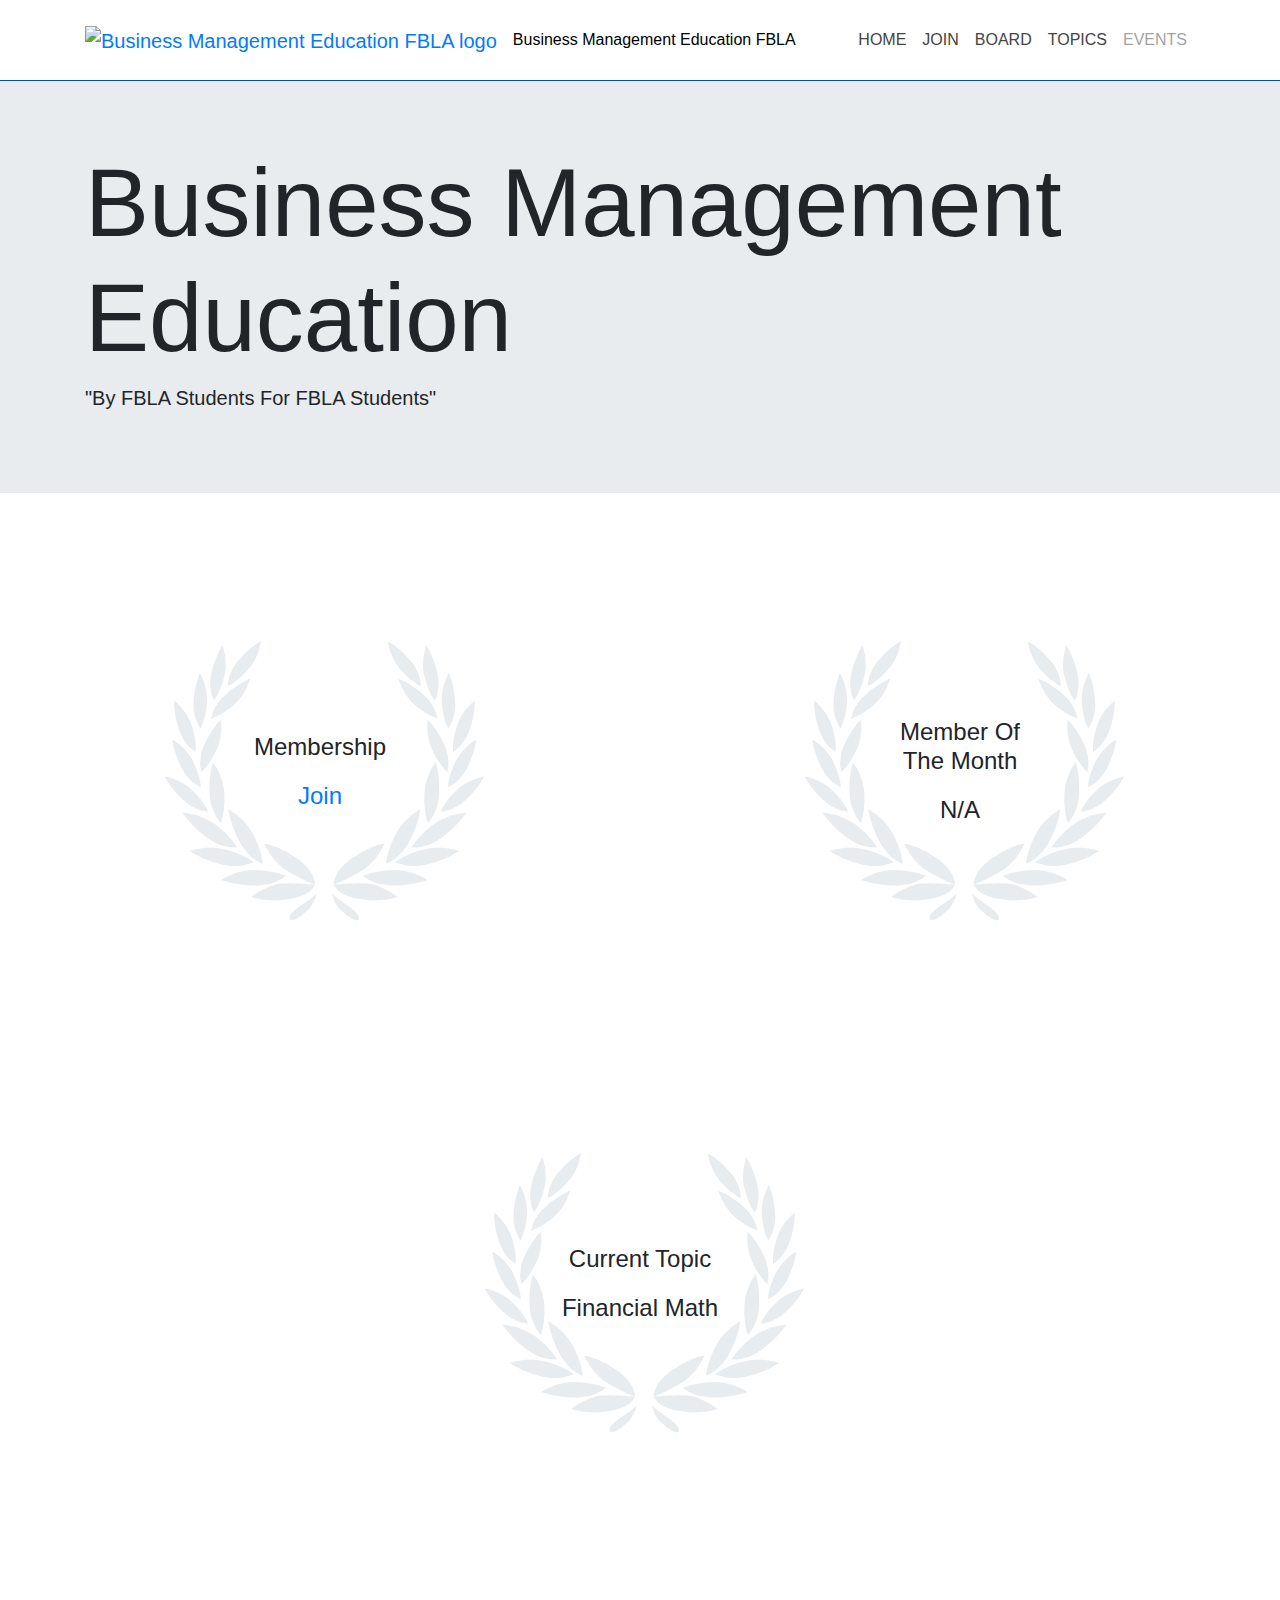
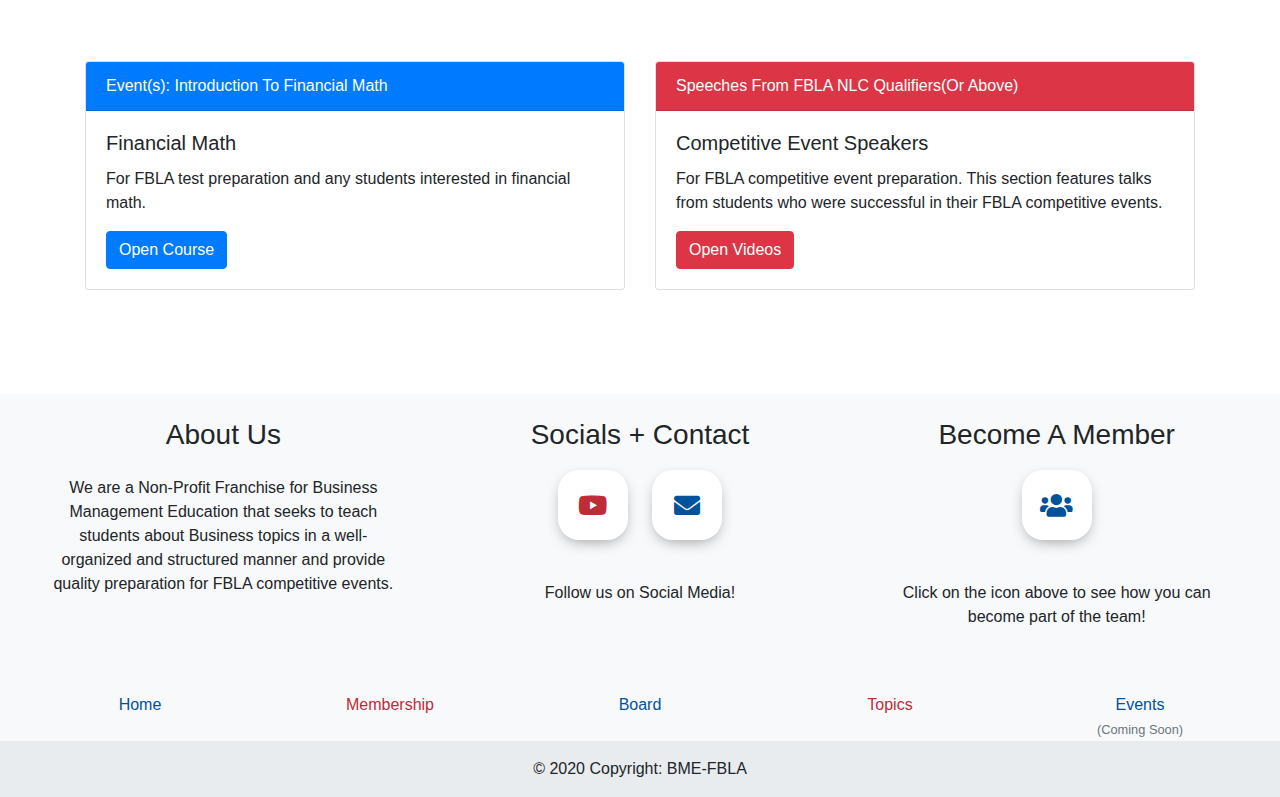
==== index.html @ 1d548284 "Update index.html" ====
<!DOCTYPE html>
<html>
  <head>
    <!-- jQuery library -->
    <script src="https://ajax.googleapis.com/ajax/libs/jquery/3.2.1/jquery.min.js"></script>

    <!-- Popper JS -->
    <script src="https://cdn.jsdelivr.net/npm/popper.js@1.16.1/dist/umd/popper.min.js" integrity="sha384-9/reFTGAW83EW2RDu2S0VKaIzap3H66lZH81PoYlFhbGU+6BZp6G7niu735Sk7lN" crossorigin="anonymous"></script>

    <!-- Latest compiled JavaScript -->
    <script src="https://stackpath.bootstrapcdn.com/bootstrap/4.5.2/js/bootstrap.min.js" integrity="sha384-B4gt1jrGC7Jh4AgTPSdUtOBvfO8shuf57BaghqFfPlYxofvL8/KUEfYiJOMMV+rV" crossorigin="anonymous"></script>

    <!-- Latest compiled and minified CSS -->
    <link rel="stylesheet" href="https://stackpath.bootstrapcdn.com/bootstrap/4.5.2/css/bootstrap.min.css" integrity="sha384-JcKb8q3iqJ61gNV9KGb8thSsNjpSL0n8PARn9HuZOnIxN0hoP+VmmDGMN5t9UJ0Z" crossorigin="anonymous">
    <link href="fonts/css/all.css" rel="stylesheet"> <!--load all styles -->
    <link rel="stylesheet" href="index.css"/>

    <script type="text/javascript" src="script.js"></script>

    <title>BME-FBLA</title>
    <link rel="icon" type="image/png" href="img/logo-transparent.png"/>
    <meta name="description" content="Business Management Education FBLA. We offer
    FBLA competitive event preparation and Business Management Education."/>
    <meta name="keywords" content="FBLA, BME-FBLA, BME, FBLA test prep, FBLA competitive events">
  </head>
  <body>
    <div class="wrapper">
      <!--Navigation-->
      <nav class="navbar navbar-expand-lg smart-scroll white">
        <div class="container">
          <a class="navbar-brand" href="#"><img src="img/logo.png" alt="Business Management Education FBLA logo"></a>
          <span class="navbar-text">Business Management Education FBLA</span>
          <button class="navbar-toggler" type="button" data-toggle="collapse" data-target="#navbarNavDropdown" aria-controls="navbarNavAltMarkup" aria-expanded="false" aria-label="Toggle navigation">
            <span class="fas fa-bars"></span>
          </button>
          <div class="collapse navbar-collapse" id="navbarNavDropdown">
            <ul class="navbar-nav ml-auto">
              <li class="nav-item">
                <a class="nav-link navbarTextColor" href="index.html">HOME<span class="sr-only">(current)</span></a>
              </li>
              <li class="nav-item">
                <a class="nav-link navbarTextColor" href="membership.html">JOIN</a>
              </li>
              <li class="nav-item">
                <a class="nav-link navbarTextColor" href="board.html">BOARD</a>
              </li>
              <li class="nav-item">
                <a class="nav-link navbarTextColor" href="topics.html">TOPICS</a>
              </li>
              <li class="nav-item disabled">
                <a class="nav-link disabled navbarTextColor" href="#">EVENTS</a>
              </li>
            </ul>
          </div>
        </div>
      </nav>
      <!--Jumbotron-->
      <div class="jumbotron jumbotron-fluid">
        <div class="container">
          <h1 class="display-1">Business Management Education</h1>
          <p class="lead">"By FBLA Students For FBLA Students"</p>
        </div>
      </div>
      <!--Awards/Opportunities-->
      <div class="container-fluid">
        <div class="row awards">
          <div class="col">
            <img src="img/wreath.png" alt="wreath over apply">
            <div class="textOverImage">
              <h4>Membership</h3>
              <p><a href="membership.html">Join</a></p>
            </div>
          </div>
          <div class="col">
            <img src="img/wreath.png" alt="wreath over apply">
            <div class="textOverImage">
              <h4>Member Of <br> The Month</h3>
              <p>N/A</p>
            </div>
          </div>
          <div class="col">
            <img src="img/wreath.png" alt="wreath over apply">
            <div class="textOverImage">
              <h4>Current Topic</h3>
              <p>Financial Math</p>
            </div>
          </div>
        </div>
      </div>
      <!-- Cards -->
      <div class="container">
        <!-- Row -->
        <div class="card-deck">
          <div class="card text-black mb-4">
            <div class="card-header bg-primary text-white">Event(s): Introduction To Financial Math</div>
            <div class="card-body d-flex flex-column">
              <h5 class="card-title">Financial Math</h5>
              <p class="card-text">For FBLA test preparation and any students interested in financial math.</p>
              <a href="topics/financial-math.html" class="btn btn-primary mt-auto">Open Course</a>
            </div>
          </div>
          <div class="card text-black mb-4">
            <div class="card-header bg-danger text-white">Speeches From FBLA NLC Qualifiers(Or Above)</div>
            <div class="card-body d-flex flex-column">
              <h5 class="card-title">Competitive Event Speakers</h5>
              <p class="card-text">For FBLA competitive event preparation.
                This section features talks from students
              who were successful in their FBLA competitive events.</p>
              <a href="topics/competitive-events.html" class="btn btn-danger mt-auto">Open Videos</a>
            </div>
          </div>
        </div>
      </div>
    </div>
    <!-- Footer -->
    <footer class="footer">
      <div class="container-fluid d-flex main">
        <div class="col column-display">
          <h3>About Us</h3>
          <p class="mx-auto">We are a Non-Profit Franchise for
            Business Management Education that seeks to teach students about
            Business topics in a well-organized and structured manner and
            provide quality preparation for FBLA competitive events.
          </p>
        </div>
        <div class="col column-display">
          <h3>Socials + Contact</h3>
          <a class="social-icon social-icon-red" href="https://www.youtube.com/channel/UCbEsjxxfp4SmlZJEAbPD4UQ" target="_blank">
            <i class="fab fa-youtube"></i>
          </a>
          <a class="social-icon social-icon-blue" href="mailto:bml.fbla@gmail.com" target="_blank">
            <i class="fas fa-envelope"></i>
          </a>
          <p class="mx-auto">Follow us on
            Social Media!
          </p>
        </div>
        <div class="col column-display">
          <h3>Become A Member</h3>
          <a class="social-icon social-icon-blue" href="#" target="_blank">
            <i class="fas fa-users"></i>
          </a>
          <p class="mx-auto">Click on the icon above to see how
            you can become part of the team!
          </p>
        </div>
      </div>
      <div class="container-fluid d-flex" id="sitemap">
        <div class="col">
          <a class="text-blue" href="#">Home</a>
        </div>
        <div class="col">
          <a class="text-red" href="membership.html">Membership</a>
        </div>
        <div class="col">
          <a class="text-blue" href="#">Board</a>
        </div>
        <div class="col">
          <a class="text-red" href="#">Topics</a>
        </div>
        <div class="col">
          <a class="text-blue" href="#">Events</a><br>
          <small class="text-muted">(Coming Soon)</small>
        </div>
      </div>
      <!-- Copyright -->
      <div class="footer-copyright text-center py-3">© 2020 Copyright:
        <a>BME-FBLA</a>
      </div>
      <!-- Copyright -->
    </footer>
  </body>
</html>
---- index.css ----
* {
  margin: 0;
  padding: 0;
  box-sizing: border-box;
}

ul {
  list-style-type: none;
}

/*Colours*/
.white {
  color: white;
  background-color: white;
}

.grey {
  color: #E9ECEF;
}

.navbarTextColor {
  color: #444444;
}

.blueBackground {
  color: #1265A8;
  background-color: #1265A8;
}

.text-blue,
.blue {
  color: #00529B;
}

.text-blue-pc:hover {
  color: #00529B;
}

.text-blue a:hover {
  color: #00529B;
}

.text-red,
.red {
  color: #BE2C37;
}

.text-red-pc:hover {
  color: #BE2C37;
}

.text-red:hover {
  color: #BE2C37;
}

.text-red a:hover {
  color: #BE2C37;
}

.text-align-center {
  text-align: center;
}

.btn-outline-primary:hover > a {
  color: white;
  text-decoration: none;
}

.back-arrow:hover {
  text-decoration: none;
}

/* Collapsible */

.fa-sort-down {
  margin-left: 0.2rem;
  padding-top: 1px;
  vertical-align: top;
}

.collapse-button[aria-expanded="true"] > i {
  transform-origin: center center;
  transition: 250ms;
  transform: rotate(-180deg);
  margin-top: 8px;
}

.collapse-button[aria-expanded="false"] > i {
  transform-origin: center center;
  transition: 250ms;
  transform: rotate(0deg);
  margin-bottom: 1px;
}





/*Styles*/

.marginLeft {
  margin-left: auto;
}

@media only screen and (min-width: 360px) {
  .navbar {
    border-bottom: 1px solid #00529B;
    padding: 0px;
  }

  .navbar .navbar-text {
    color: black;
  }

  .navbar .disabled {
    opacity: 0.7;
    background-color: #ffffff !important;
    color: #444444 !important;
  }

  .navbar ul li a {
    padding: 28px 0 28px 0;
    font-size: 1rem;
  }

  .navbar .container .navbar-collapse ul li:hover {
    transition: 250ms;
    background-color: #1265A8;
    color: white;
    cursor: pointer;
  }

  .navbar .container .navbar-collapse ul li:hover > a {
    color: white;
  }

  /*Navbar Scroll Classes*/
  .smart-scroll {
    position: fixed;
    top: 0;
    right: 0;
    left: 0;
    z-index: 1030;
  }

  .scrolled-down {
     transform:translateY(-100%); transition: all 0.3s ease-in-out;
  }

  .scrolled-up {
     transform:translateY(0); transition: all 0.3s ease-in-out;
  }

  /*Scroll Classes End*/

  .awards .col {
    text-align: center;
    position: relative;
    min-width: 500px;
  }

  .awards .col .img {
    height: 256px;
    width: 256px;
  }

  .awards .col .textOverImage {
    position: absolute;
    left: 50%;
    top: 50%;
    transform: translate(-50%, -50%);
  }

  .awards .col p {
    margin-top: 1rem;
    font-size: 1.5rem;
  }

  .container .card-deck:nth-child(1) {
    margin-top: 7rem;
  }

  .container .card-deck .card {
    min-width: 448px;
  }

  .container .card-deck .card .mt-auto {
    align-self: flex-start;
  }

  /*Footer Styling */
  /* Sticky footer styles
-------------------------------------------------- */

  .footer {
    margin-top: 5rem;
    width: 100%;
    background-color: rgba(233,236,239, 0.3);
  }

  .footer .d-flex .col {
    text-align: center;
    padding-top: 1.5rem;
  }

  .footer .d-flex .col p {
    margin-top: 1.5rem;
    max-width: 350px;
  }

  .footer .d-flex .column-display {
    min-width: 500px;
  }

  .footer .main {
    flex-flow: row wrap;
  }

  .footer .footer-copyright {
    background-color: rgb(233,236,239);
  }

  #sitemap {
    margin-top: 1.5rem;
  }

  /*Social Icons*/

  /*flaticon adjustments*/

  /*Blue*/
  .social-icon-blue {
    display: inline-block;
    width: 70px;
    height: 70px;
    background: #ffffff;
    margin: 10px;
    border-radius: 30%;
    box-shadow: 0 5px 15px -5px #00000070;
    color: #00529B;
    overflow: hidden;
    position: relative;
  }

  .social-icon-blue::before {
    content: "";
    position: absolute;
    width: 120%;
    height: 120%;
    background: #00529B;
    transform: rotate(45deg);
    left: -110%;
    top: 90%;
  }
  /*Blue-End*/

  /*Red*/
  .social-icon-red {
    display: inline-block;
    width: 70px;
    height: 70px;
    background: #ffffff;
    margin: 10px;
    border-radius: 30%;
    box-shadow: 0 5px 15px -5px #00000070;
    color: #BE2C37;
    overflow: hidden;
    position: relative;
  }

  .social-icon-red::before {
    content: "";
    position: absolute;
    width: 120%;
    height: 120%;
    background: #BE2C37;
    transform: rotate(45deg);
    left: -110%;
    top: 90%;
  }
  /*Red-End*/
  .social-icon {
    text-align: center;
  }

  .social-icon i {
    line-height: 70px;
    font-size: 26px;
    transition: 0.2s linear;
  }

  .social-icon:hover i {
    transform: scale(1.3);
    color: #ffffff;
  }

  .social-icon:hover::before {
    top: 10%;
    left: -10%;
  }

  .social-icon:hover::before {
    animation: socials 0.7s 1;
    top: -10%;
    left: -10%;
  }

  @keyframes socials {
    0%{
      left: -110%;
      top: 90%;
    }
    50%{
      left: 10%;
      top: -30%;
    }
    100%{
      top: -10%;
      left: -10%;
    }
  }


}

@media only screen and (min-width: 576px) {

}

@media only screen and (min-width: 992px) {

  .footer .d-flex .column-display {
    min-width: 320px;
  }

  .text-blue-pc,
  .blue-pc {
    color: #00529B;
    background-color: #00529B;
  }

  .text-red-pc,
  .red-pc {
    color: #BE2C37;
    background-color: #BE2C37;
  }



}
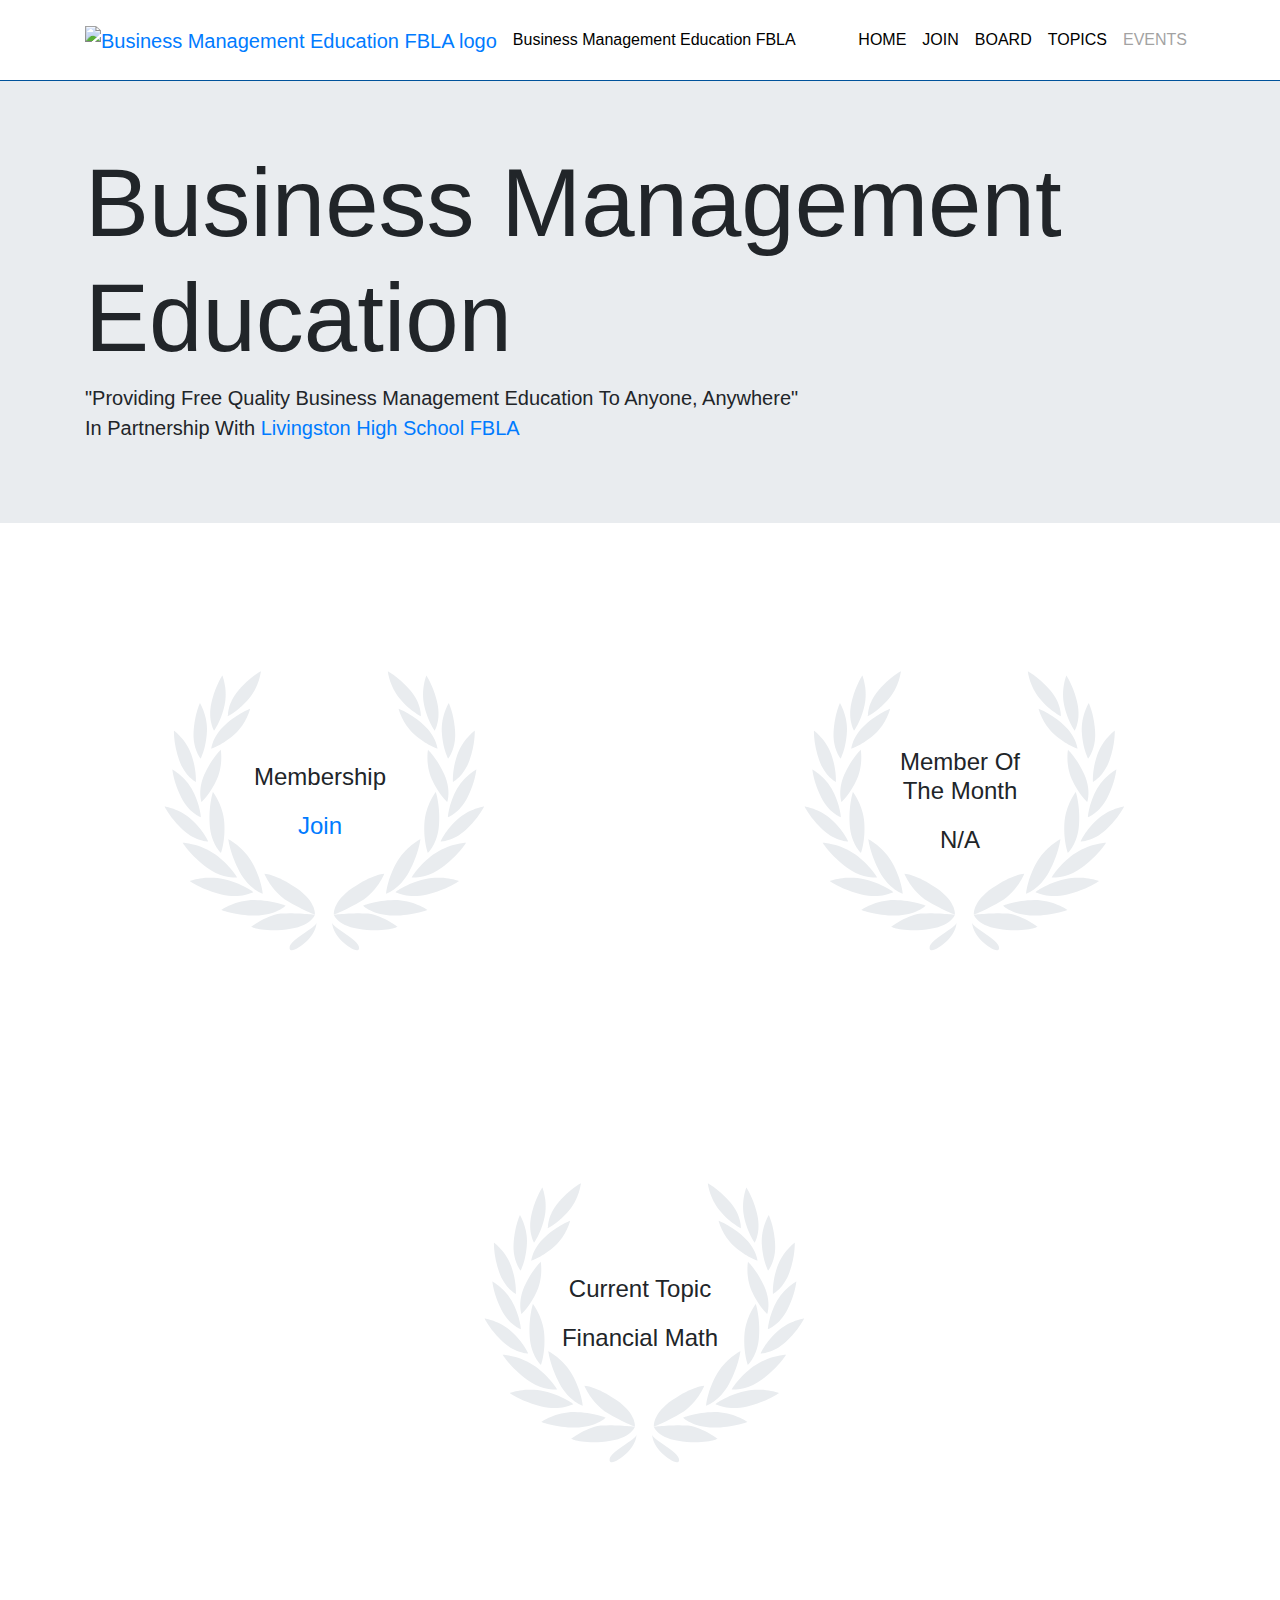
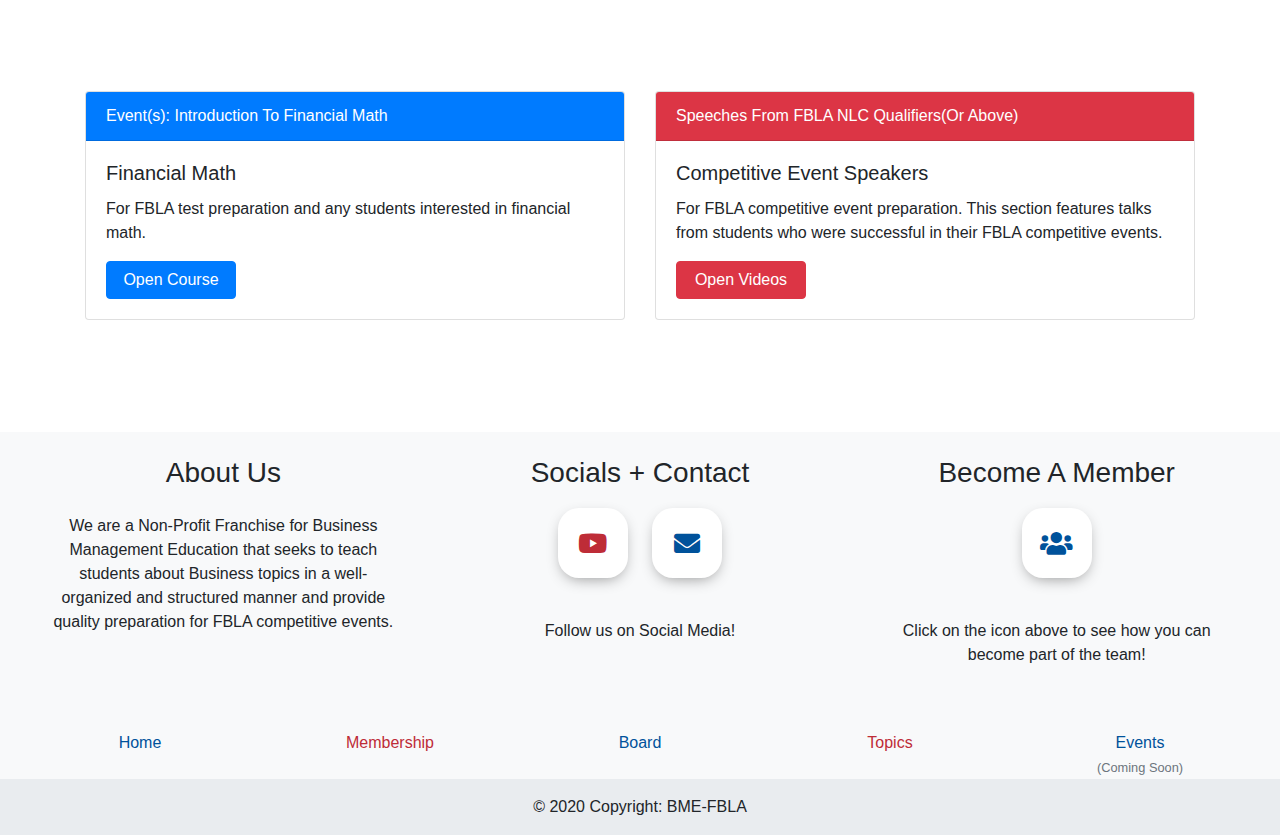
==== commit ebe49397: "not sure if this worked" ====
--- a/index.html
+++ b/index.html
@@ -17,11 +17,13 @@
 
     <script type="text/javascript" src="script.js"></script>
 
-    <title>BME-FBLA</title>
+    <title>BME FBLA | FBLA Competitive Event Prep</title>
     <link rel="icon" type="image/png" href="img/logo-transparent.png"/>
-    <meta name="description" content="Business Management Education FBLA. We offer
-    FBLA competitive event preparation and Business Management Education."/>
+
+    <meta name="description" content="Business Management Education FBLA(BME FBLA). We offer
+    FBLA competitive event preparation and Business Management Education. "/>
     <meta name="keywords" content="FBLA, BME-FBLA, BME, FBLA test prep, FBLA competitive events">
+    <meta name="viewport" content="width=device-width, initial-scale=1.0">
   </head>
   <body>
     <div class="wrapper">
@@ -58,7 +60,9 @@
       <div class="jumbotron jumbotron-fluid">
         <div class="container">
           <h1 class="display-1">Business Management Education</h1>
-          <p class="lead">"By FBLA Students For FBLA Students"</p>
+          <p class="lead">"Providing Free Quality Business Management Education To Anyone, Anywhere"<br>
+            In Partnership With <a href="https://lhsfblapbl.wixsite.com/fbla" target="_blank">Livingston High School FBLA</a>
+          </p>
         </div>
       </div>
       <!--Awards/Opportunities-->
@@ -89,7 +93,32 @@
       </div>
       <!-- Cards -->
       <div class="container">
+        <div class="row">
+          <div class="col-lg-6">
+            <div class="card h-100 text-black">
+              <div class="card-header bg-primary text-white">Event(s): Introduction To Financial Math</div>
+              <div class="card-body d-flex flex-column">
+                <h5 class="card-title">Financial Math</h5>
+                <p class="card-text">For FBLA test preparation and any students interested in financial math.</p>
+                <a href="topics/financial-math.html" class="btn btn-primary mt-auto">Open Course</a>
+              </div>
+            </div>
+          </div>
+          <div class="col-lg-6">
+            <div class="card h-100 text-black">
+              <div class="card-header bg-danger text-white">Speeches From FBLA NLC Qualifiers(Or Above)</div>
+              <div class="card-body d-flex flex-column">
+                <h5 class="card-title">Competitive Event Speakers</h5>
+                <p class="card-text">For FBLA competitive event preparation.
+                  This section features talks from students
+                who were successful in their FBLA competitive events.</p>
+                <a href="topics/competitive-events.html" class="btn btn-danger mt-auto">Open Videos</a>
+              </div>
+            </div>
+          </div>
+        </div>
         <!-- Row -->
+        <!--
         <div class="card-deck">
           <div class="card text-black mb-4">
             <div class="card-header bg-primary text-white">Event(s): Introduction To Financial Math</div>
@@ -110,6 +139,7 @@
             </div>
           </div>
         </div>
+      -->
       </div>
     </div>
     <!-- Footer -->
@@ -137,7 +167,7 @@
         </div>
         <div class="col column-display">
           <h3>Become A Member</h3>
-          <a class="social-icon social-icon-blue" href="#" target="_blank">
+          <a class="social-icon social-icon-blue" href="membership.html" target="_blank">
             <i class="fas fa-users"></i>
           </a>
           <p class="mx-auto">Click on the icon above to see how
--- a/index.css
+++ b/index.css
@@ -8,6 +8,13 @@
   list-style-type: none;
 }
 
+.alert-dismissible {
+  position: fixed;
+  z-index: 1050;
+  top: 0;
+}
+
+
 /*Colours*/
 .white {
   color: white;
@@ -18,10 +25,6 @@
   color: #E9ECEF;
 }
 
-.navbarTextColor {
-  color: #444444;
-}
-
 .blueBackground {
   color: #1265A8;
   background-color: #1265A8;
@@ -68,6 +71,20 @@
 
 .back-arrow:hover {
   text-decoration: none;
+}
+
+.centered-paragraph {
+  position: absolute;
+  text-align: center;
+  top: 40%;
+  left: 50%;
+  transform: translate(-50%, -50%);
+}
+
+.new-topic-section {
+  padding-top: 1rem;
+  border-top: 2px solid #E9ECEF;
+  margin-bottom: 2rem;
 }
 
 /* Collapsible */
@@ -103,6 +120,11 @@
 }
 
 @media only screen and (min-width: 360px) {
+  /*.container --> .container-lg*/
+  .container {
+    max-width: 100%;
+  }
+
   .navbar {
     border-bottom: 1px solid #00529B;
     padding: 0px;
@@ -120,7 +142,38 @@
 
   .navbar ul li a {
     padding: 28px 0 28px 0;
-    font-size: 1rem;
+  }
+
+  .navbar ul li .navbarTextColor {
+    color: #000000;
+  }
+
+  .navbar-expand-lg .container {
+    padding: 0px 15px 0px 15px;
+  }
+
+  .navbar .show ul li {
+    /*copied from FBLA*/
+    padding-left: 0.5rem;
+    border-bottom: 1px solid rgb(206, 206, 206);
+  }
+
+  .navbar .show ul li:last-child {
+    /*copied from FBLA*/
+    padding-left: 0.5rem;
+    border-bottom: none;
+  }
+
+
+  /*fontawesome icon*/
+  .fa-bars,
+  .fa-times {
+    color: #555555;
+    font-size: 1.5rem;
+  }
+
+  .fa-times::before {
+    width: 21px;
   }
 
   .navbar .container .navbar-collapse ul li:hover {
@@ -132,6 +185,11 @@
 
   .navbar .container .navbar-collapse ul li:hover > a {
     color: white;
+  }
+
+  .navbar .container .show ul li:hover,
+  .navbar .container .show ul li:active {
+    color: #00529B;
   }
 
   /*Navbar Scroll Classes*/
@@ -151,6 +209,7 @@
      transform:translateY(0); transition: all 0.3s ease-in-out;
   }
 
+
   /*Scroll Classes End*/
 
   .awards .col {
@@ -176,13 +235,19 @@
     font-size: 1.5rem;
   }
 
-  .container .card-deck:nth-child(1) {
-    margin-top: 7rem;
-  }
-
-  .container .card-deck .card {
-    min-width: 448px;
-  }
+  .awards {
+    margin-bottom: 7rem;
+  }
+
+  .row .col-lg-6 {
+    margin-bottom: 2rem;
+  }
+
+  .container .card-deck {
+    display: flex;
+    justify-content: center;
+  }
+
 
   .container .card-deck .card .mt-auto {
     align-self: flex-start;
@@ -323,11 +388,36 @@
 
 }
 
+@media only screen and (max-width: 576px) {
+  
+
+}
+
 @media only screen and (min-width: 576px) {
 
+  .container .card-deck .card {
+    min-width: 472px;
+  }
+
 }
 
 @media only screen and (min-width: 992px) {
+
+  .container {
+    max-width: 960px;
+  }
+
+  .card .card-body .btn {
+    max-width: 130px;
+  }
+
+  .container {
+    max-width: 1140px;
+  }
+
+  .mobile {
+    display: none;
+  }
 
   .footer .d-flex .column-display {
     min-width: 320px;
@@ -345,6 +435,7 @@
     background-color: #BE2C37;
   }
 
-
-
-}
+}
+
+@media only screen and (min-width: 1200px) {
+}
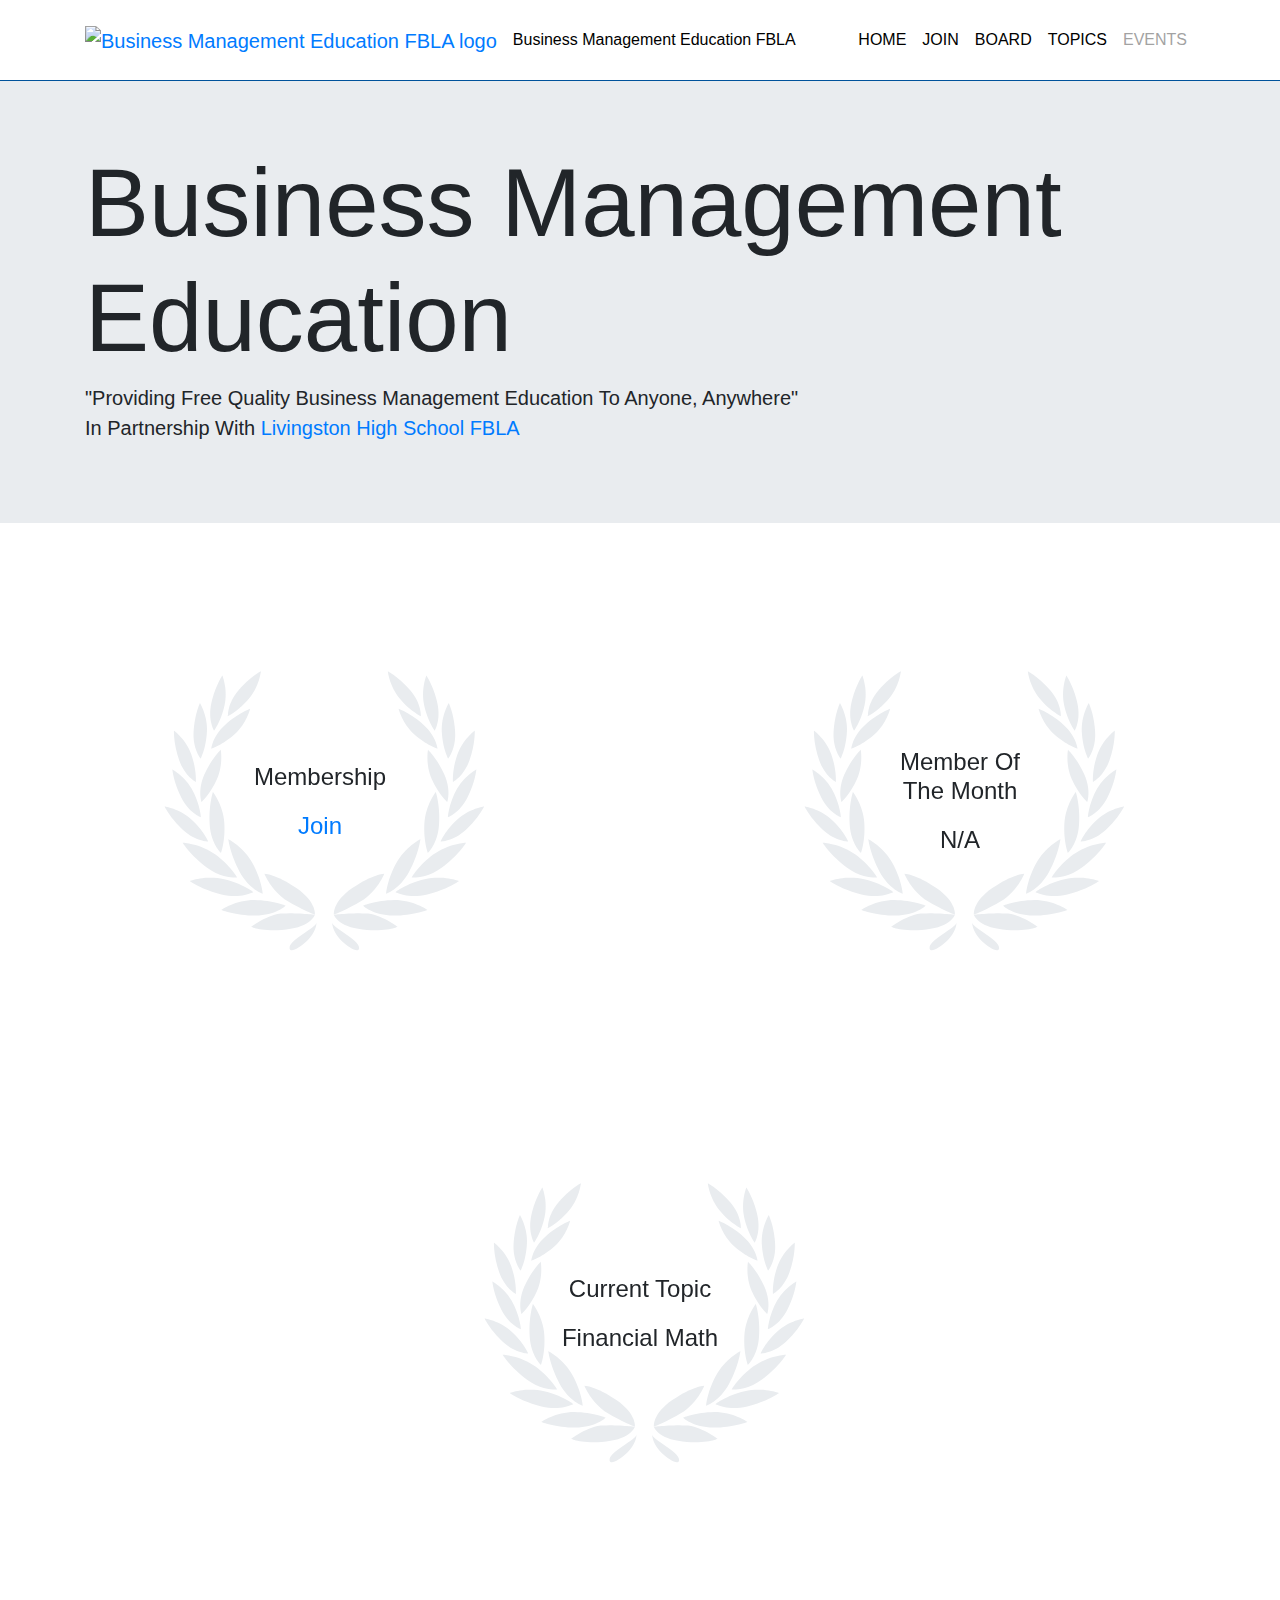
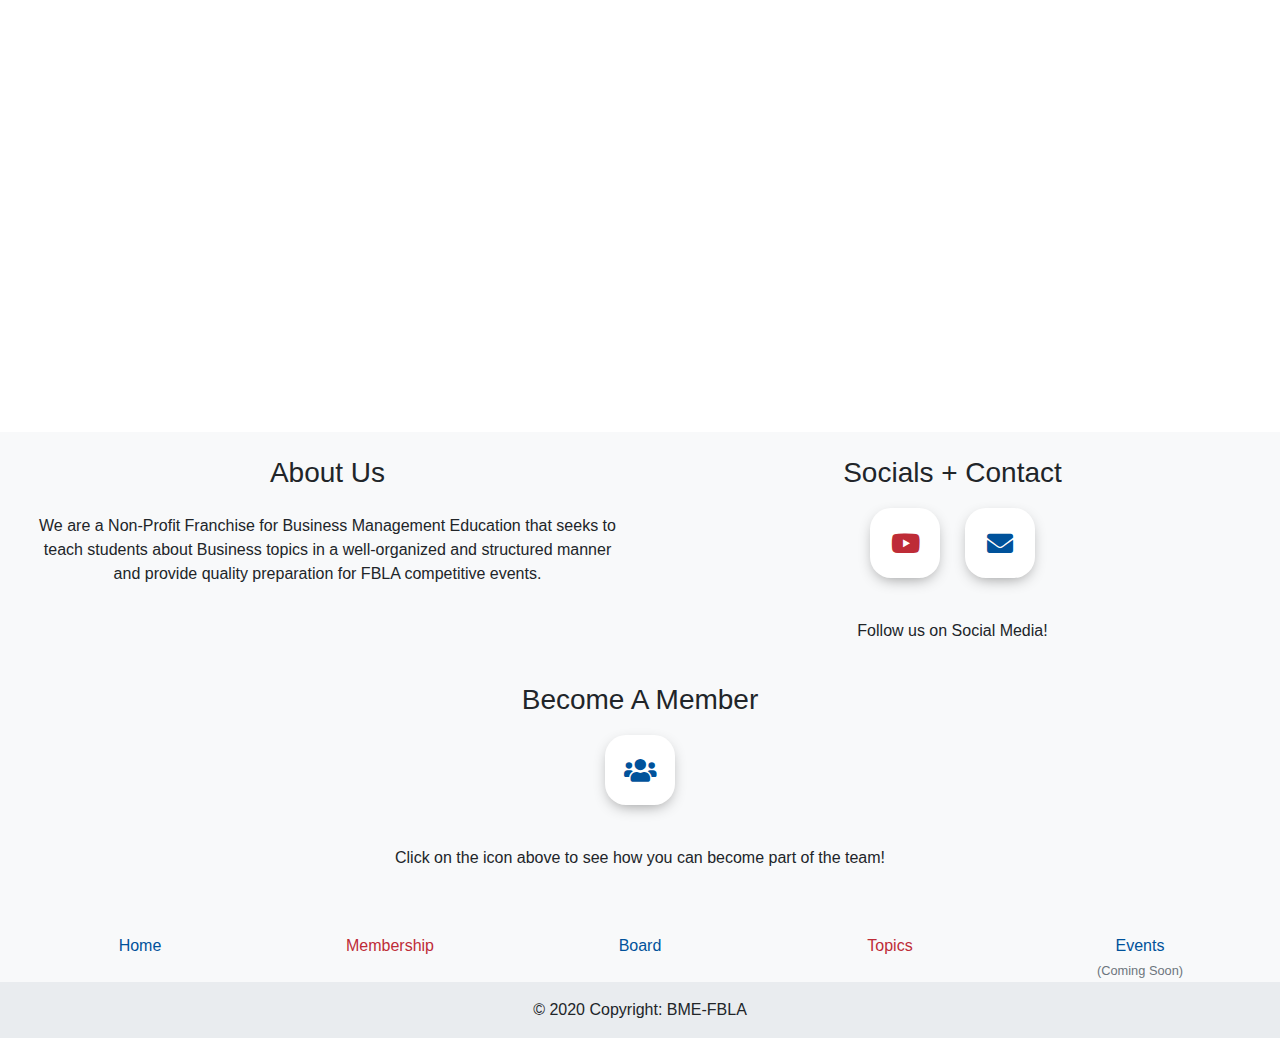
==== commit c34e8cac: "mobile fully optimized" ====
--- a/index.html
+++ b/index.html
@@ -14,6 +14,12 @@
     <link rel="stylesheet" href="https://stackpath.bootstrapcdn.com/bootstrap/4.5.2/css/bootstrap.min.css" integrity="sha384-JcKb8q3iqJ61gNV9KGb8thSsNjpSL0n8PARn9HuZOnIxN0hoP+VmmDGMN5t9UJ0Z" crossorigin="anonymous">
     <link href="fonts/css/all.css" rel="stylesheet"> <!--load all styles -->
     <link rel="stylesheet" href="index.css"/>
+
+    <!--Animations CDN (AOS)-->
+    <link href="https://unpkg.com/aos@2.3.1/dist/aos.css" rel="stylesheet">
+    <script src="https://unpkg.com/aos@2.3.1/dist/aos.js"></script>
+
+
 
     <script type="text/javascript" src="script.js"></script>
 
@@ -26,6 +32,13 @@
     <meta name="viewport" content="width=device-width, initial-scale=1.0">
   </head>
   <body>
+    <div class="alert alert-warning alert-dismissible fade show mobile" role="alert">
+      <strong>Mobile issues with main page</strong> Our main page is under maintenance,
+      all other pages are working fine.
+      <button type="button" class="close" data-dismiss="alert" aria-label="Close">
+        <span aria-hidden="true">&times;</span>
+      </button>
+    </div>
     <div class="wrapper">
       <!--Navigation-->
       <nav class="navbar navbar-expand-lg smart-scroll white">
@@ -67,9 +80,9 @@
       </div>
       <!--Awards/Opportunities-->
       <div class="container-fluid">
-        <div class="row awards">
-          <div class="col">
-            <img src="img/wreath.png" alt="wreath over apply">
+        <div data-aos="fade-down" class="row awards">
+          <div class="col animate__animated animate__bounce">
+            <img src="img/wreath.png" alt="wreath over apply" class="animated slideInDown infinite">
             <div class="textOverImage">
               <h4>Membership</h3>
               <p><a href="membership.html">Join</a></p>
@@ -93,7 +106,7 @@
       </div>
       <!-- Cards -->
       <div class="container">
-        <div class="row">
+        <div data-aos="fade-down" class="row">
           <div class="col-lg-6">
             <div class="card h-100 text-black">
               <div class="card-header bg-primary text-white">Event(s): Introduction To Financial Math</div>
--- a/index.css
+++ b/index.css
@@ -119,7 +119,7 @@
   margin-left: auto;
 }
 
-@media only screen and (min-width: 360px) {
+@media only screen and (min-width: 0px) {
   /*.container --> .container-lg*/
   .container {
     max-width: 100%;
@@ -132,6 +132,7 @@
 
   .navbar .navbar-text {
     color: black;
+    display: none;
   }
 
   .navbar .disabled {
@@ -212,23 +213,26 @@
 
   /*Scroll Classes End*/
 
+  .display-1 {
+    font-size: 3rem;
+  }
+
+  .awards .col .img {
+    position: absolute;
+    top: 50%
+  }
+
+  .awards .col .textOverImage {
+    position: absolute;
+    left: 50%;
+    top: 50%;
+    transform: translate(-50%, -50%);
+  }
   .awards .col {
     text-align: center;
     position: relative;
-    min-width: 500px;
-  }
-
-  .awards .col .img {
-    height: 256px;
-    width: 256px;
-  }
-
-  .awards .col .textOverImage {
-    position: absolute;
-    left: 50%;
-    top: 50%;
-    transform: translate(-50%, -50%);
-  }
+  }
+
 
   .awards .col p {
     margin-top: 1rem;
@@ -263,6 +267,10 @@
     background-color: rgba(233,236,239, 0.3);
   }
 
+  .footer .d-flex {
+    flex-direction: column;
+  }
+
   .footer .d-flex .col {
     text-align: center;
     padding-top: 1.5rem;
@@ -270,15 +278,6 @@
 
   .footer .d-flex .col p {
     margin-top: 1.5rem;
-    max-width: 350px;
-  }
-
-  .footer .d-flex .column-display {
-    min-width: 500px;
-  }
-
-  .footer .main {
-    flex-flow: row wrap;
   }
 
   .footer .footer-copyright {
@@ -389,19 +388,48 @@
 }
 
 @media only screen and (max-width: 576px) {
-  
 
 }
 
 @media only screen and (min-width: 576px) {
+
+  .navbar .navbar-text {
+    color: black;
+    display: block;
+  }
+
+  .awards .col .img {
+    position: absolute;
+    top: 50%
+  }
+
+  .awards .col .textOverImage {
+    position: absolute;
+    left: 50%;
+    top: 50%;
+    transform: translate(-50%, -50%);
+  }
+  .awards .col {
+    text-align: center;
+    position: relative;
+    min-width: 500px;
+  }
+
 
   .container .card-deck .card {
     min-width: 472px;
   }
 
+  /*Footer*/
+
+
 }
 
 @media only screen and (min-width: 992px) {
+
+  .display-1 {
+    font-size: 6rem;
+  }
 
   .container {
     max-width: 960px;
@@ -421,6 +449,14 @@
 
   .footer .d-flex .column-display {
     min-width: 320px;
+  }
+
+  .footer .d-flex {
+    flex-flow: row wrap;
+  }
+
+  .footer .d-flex .column-display {
+    min-width: 500px;
   }
 
   .text-blue-pc,
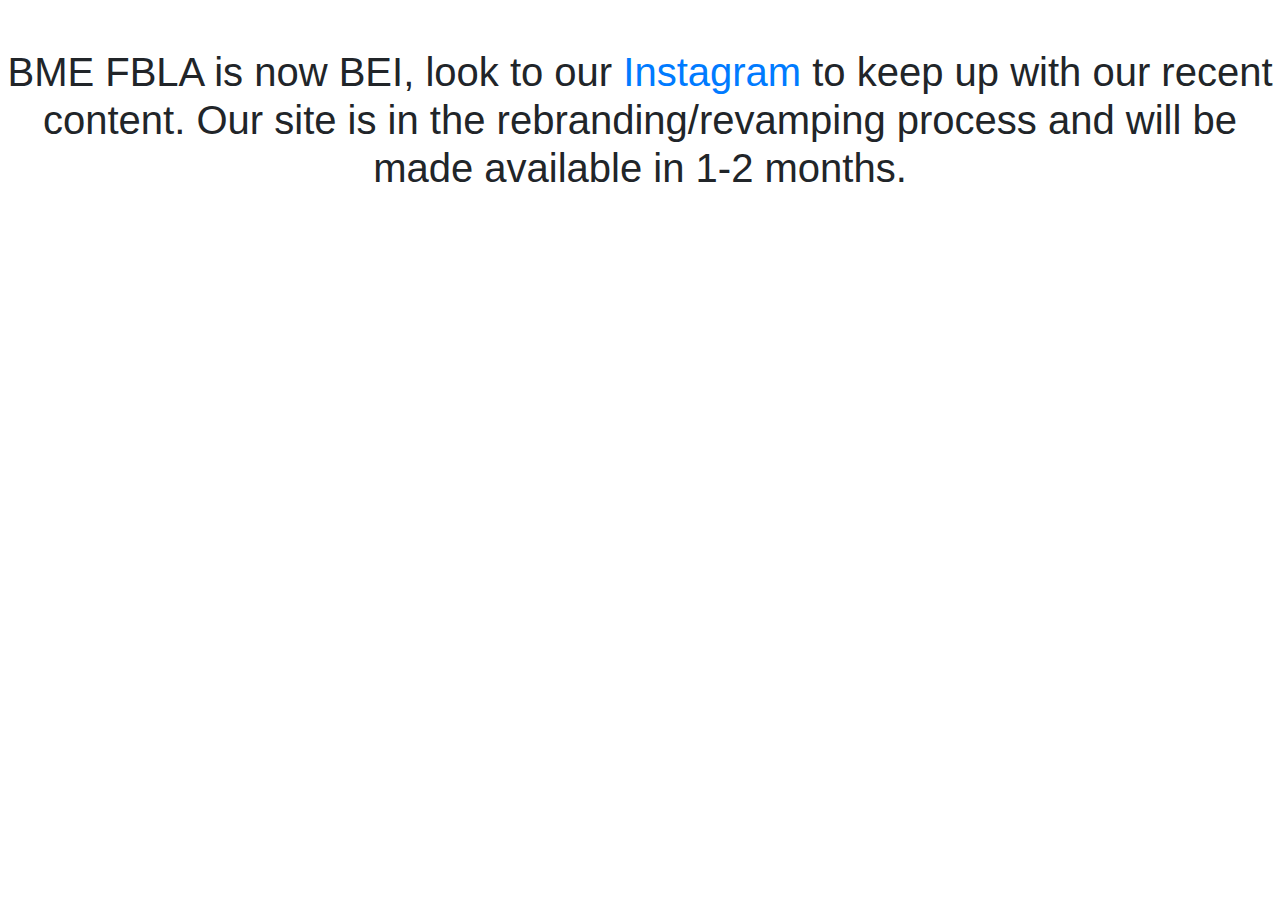
==== commit e7f555f2: "Fixed" ====
--- a/index.html
+++ b/index.html
@@ -31,6 +31,10 @@
     <meta name="keywords" content="FBLA, BME-FBLA, BME, FBLA test prep, FBLA competitive events">
     <meta name="viewport" content="width=device-width, initial-scale=1.0">
   </head>
+  <h1 class="text-align-center mt-5">
+    BME FBLA is now BEI, look to our <a href="https://www.instagram.com/bei.nonprofit/?hl=en">Instagram</a> to keep up with our recent content.
+    Our site is in the rebranding/revamping process and will be made available in 1-2 months.
+  </h1>
   <body>
     <div class="alert alert-warning alert-dismissible fade show mobile" role="alert">
       <strong>Mobile issues with main page</strong> Our main page is under maintenance,
--- a/index.css
+++ b/index.css
@@ -1,3 +1,4 @@
+/*Haripriya Ramanathan*/
 * {
   margin: 0;
   padding: 0;
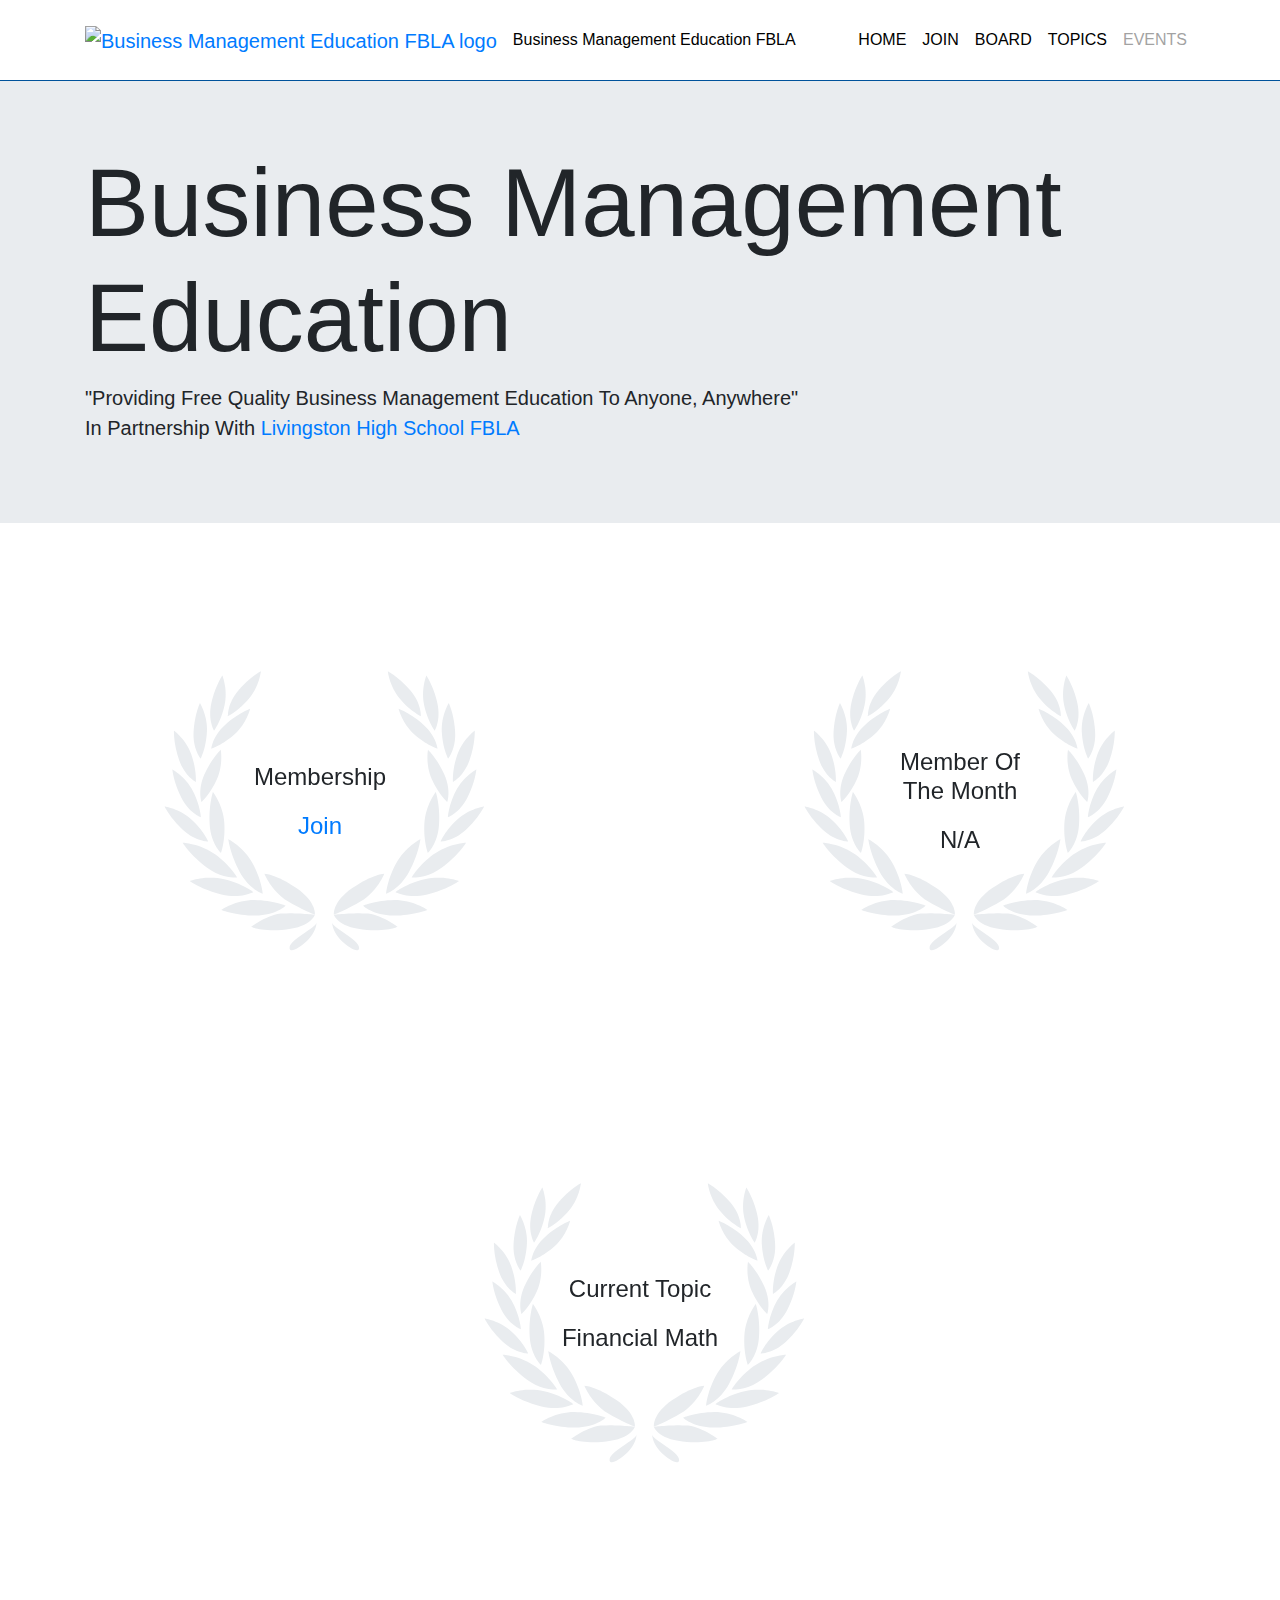
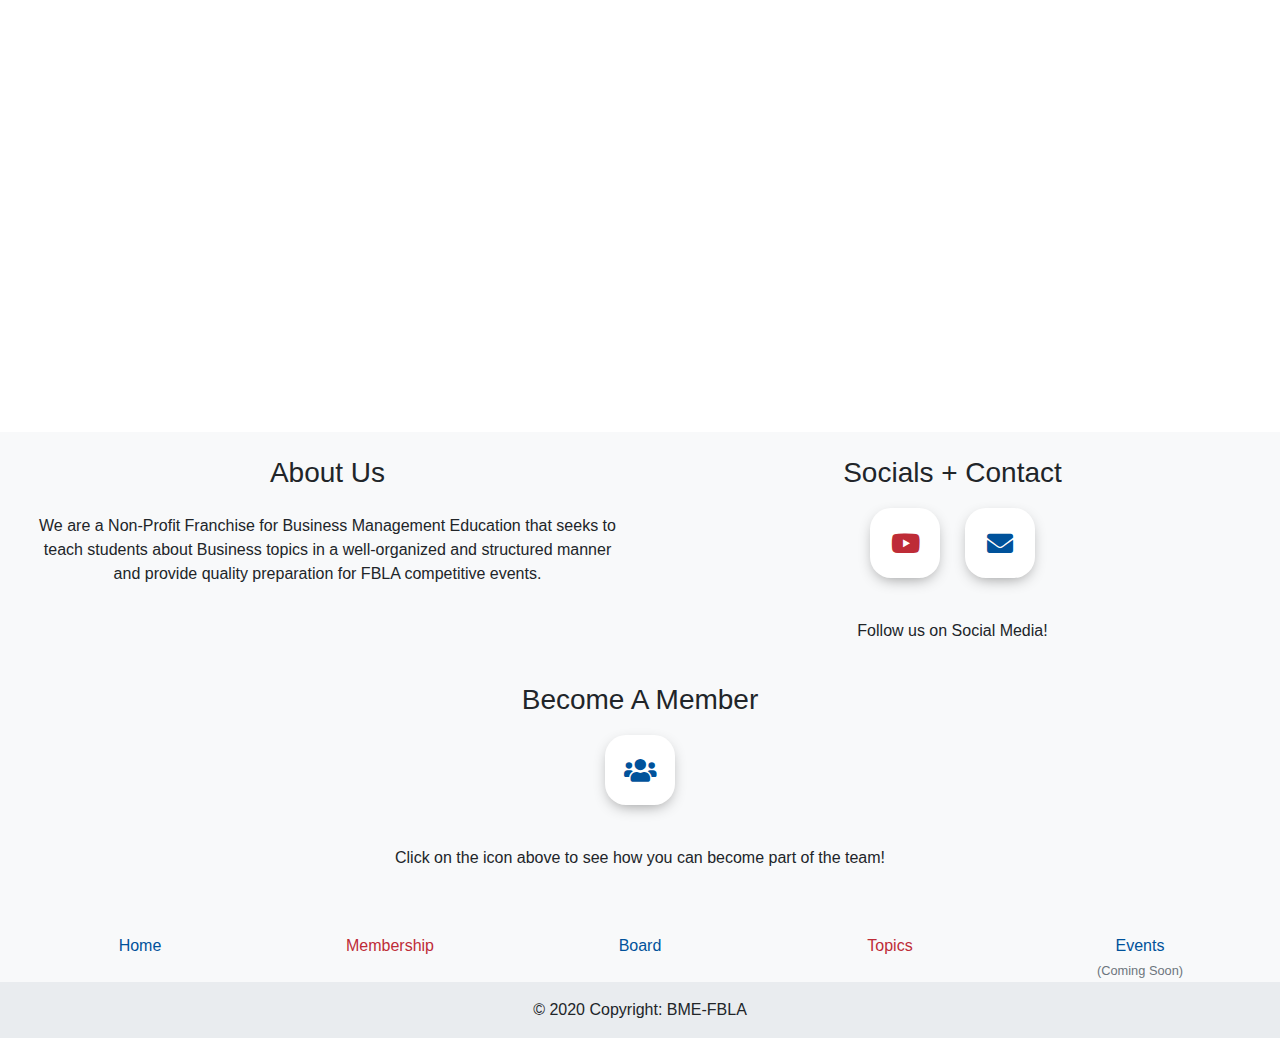
==== commit 8c8ec5fd: "view site for interns" ====
--- a/index.html
+++ b/index.html
@@ -31,10 +31,7 @@
     <meta name="keywords" content="FBLA, BME-FBLA, BME, FBLA test prep, FBLA competitive events">
     <meta name="viewport" content="width=device-width, initial-scale=1.0">
   </head>
-  <h1 class="text-align-center mt-5">
-    BME FBLA is now BEI, look to our <a href="https://www.instagram.com/bei.nonprofit/?hl=en">Instagram</a> to keep up with our recent content.
-    Our site is in the rebranding/revamping process and will be made available in 1-2 months.
-  </h1>
+
   <body>
     <div class="alert alert-warning alert-dismissible fade show mobile" role="alert">
       <strong>Mobile issues with main page</strong> Our main page is under maintenance,
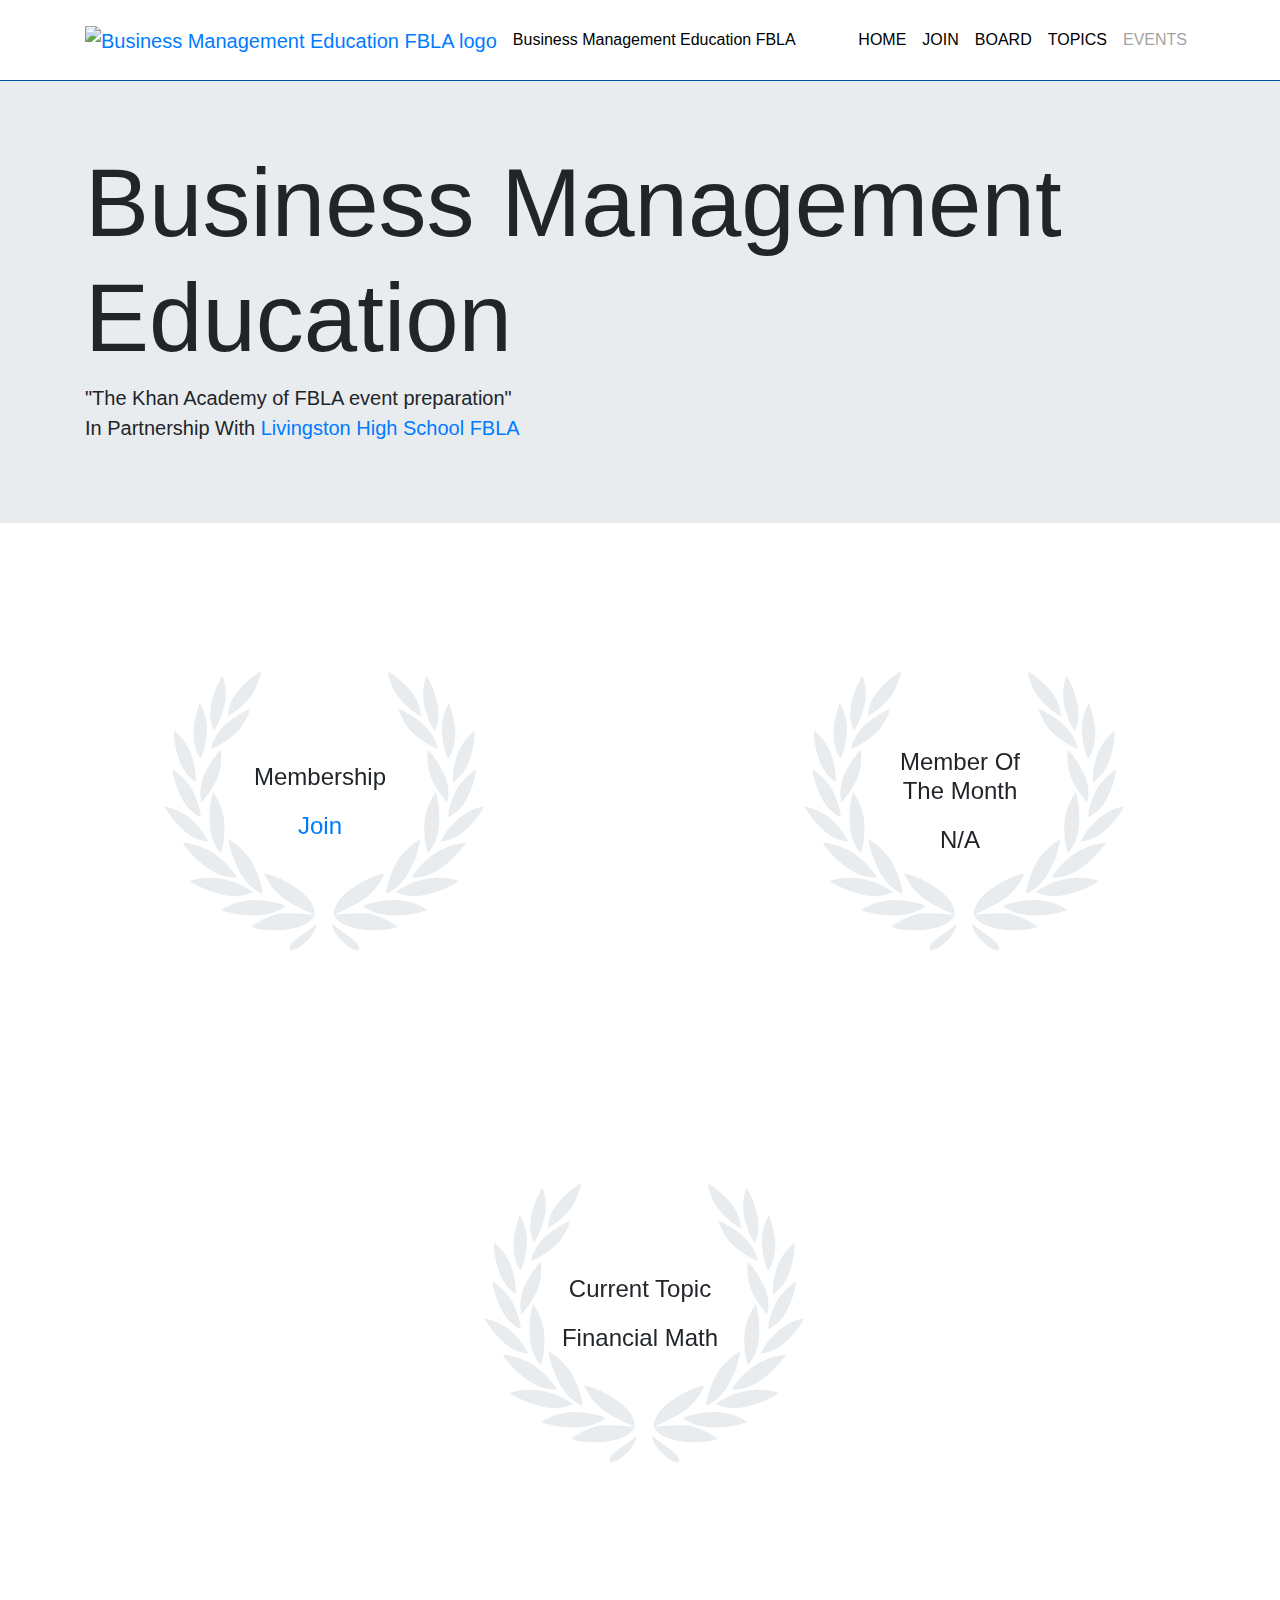
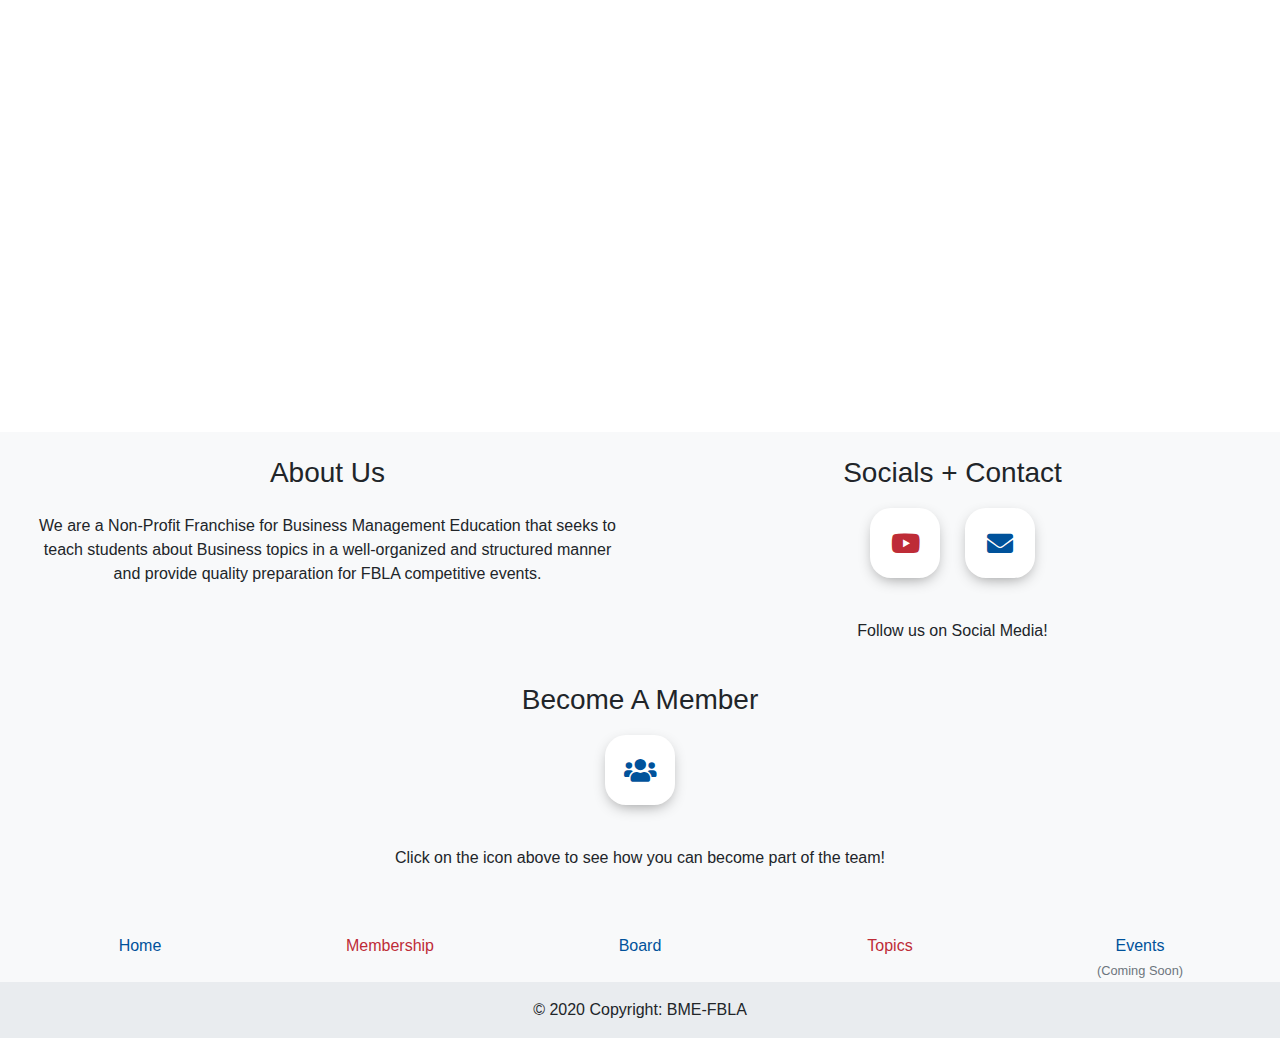
==== commit 4e9004f6: "Update index.html" ====
--- a/index.html
+++ b/index.html
@@ -33,13 +33,6 @@
   </head>
 
   <body>
-    <div class="alert alert-warning alert-dismissible fade show mobile" role="alert">
-      <strong>Mobile issues with main page</strong> Our main page is under maintenance,
-      all other pages are working fine.
-      <button type="button" class="close" data-dismiss="alert" aria-label="Close">
-        <span aria-hidden="true">&times;</span>
-      </button>
-    </div>
     <div class="wrapper">
       <!--Navigation-->
       <nav class="navbar navbar-expand-lg smart-scroll white">
@@ -74,7 +67,7 @@
       <div class="jumbotron jumbotron-fluid">
         <div class="container">
           <h1 class="display-1">Business Management Education</h1>
-          <p class="lead">"Providing Free Quality Business Management Education To Anyone, Anywhere"<br>
+          <p class="lead">"The Khan Academy of FBLA event preparation"<br>
             In Partnership With <a href="https://lhsfblapbl.wixsite.com/fbla" target="_blank">Livingston High School FBLA</a>
           </p>
         </div>
